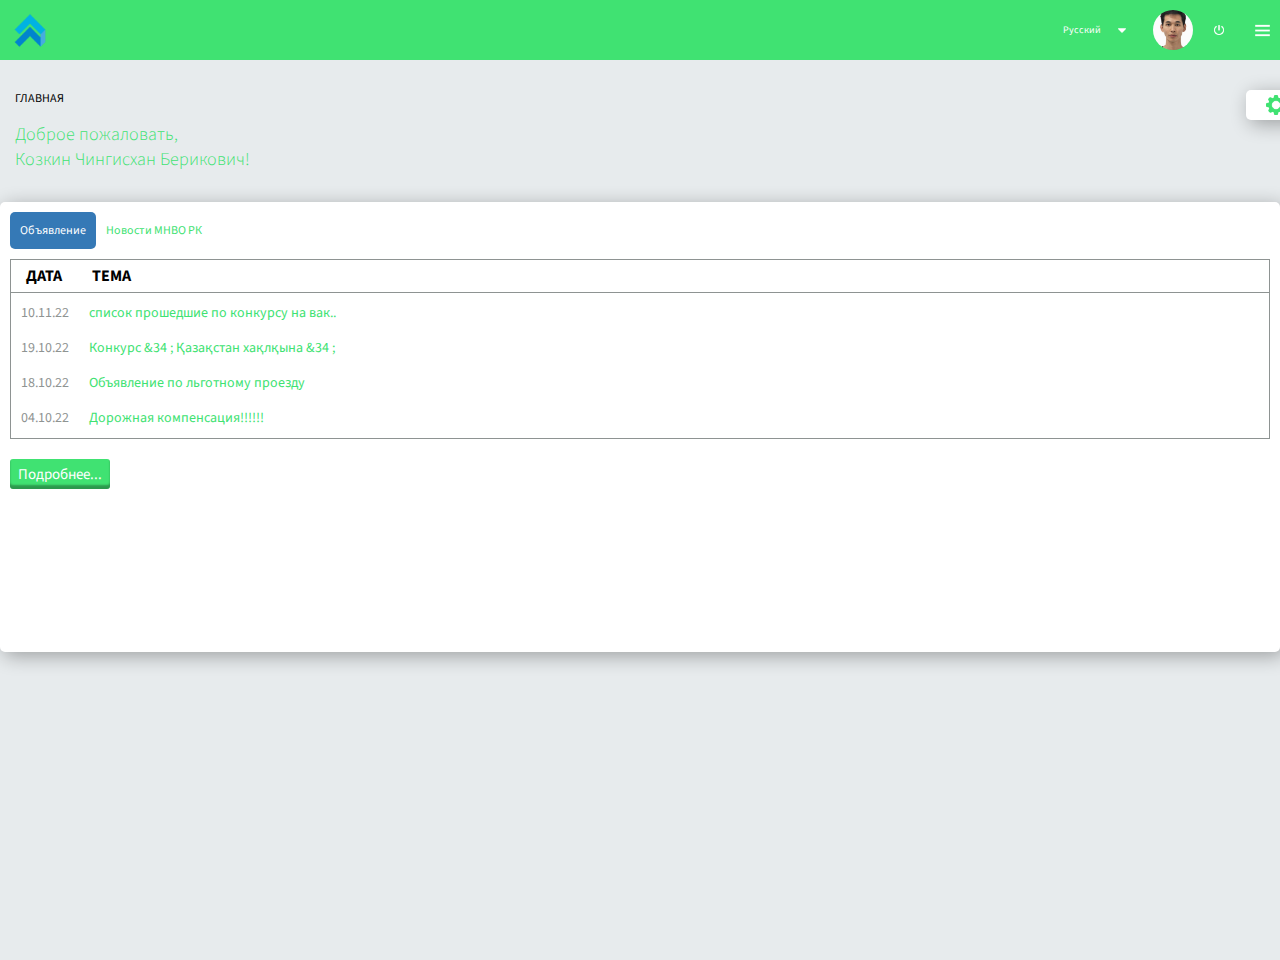
==== index.html @ 89220994 "create platonus fake" ====
<!DOCTYPE html>
<html lang="en">
<head>
    <meta charset="UTF-8">
    <meta http-equiv="X-UA-Compatible" content="IE=edge">
    <meta name="viewport" content="width=device-width, initial-scale=1.0">
    <link rel="stylesheet" href="./css/style.css">
    <link rel="preconnect" href="https://fonts.googleapis.com">
    <link rel="preconnect" href="https://fonts.gstatic.com" crossorigin>
    <link href="https://fonts.googleapis.com/css2?family=Source+Sans+Pro:wght@200;300;400&display=swap" rel="stylesheet">
    <title>Platonus</title>
</head>
<body>
    <header class="header">
        <nav class="nav">
            <img src="./images/platonus_logo.png" alt="" class="logo">
            <div class="nav__section">
                <h1 class="nav__name">Русский</h1>
                <button class="nav__down"></button>
                <div class="nav__ava"></div>
                <button class="nav__off"></button>
                <button class="nav__menu"></button>
            </div>
        </nav>
    </header>
    <main class="main">
        <button class="settings"></button>
        <section class="page">
            <h2 class="page__title">Главная</h2>
            <h1 class="page__text">Доброе пожаловать, <br> Козкин Чингисхан Берикович!</h1>
        </section>
        <section class="content">
            <div class="content__nav">
                <h1 class="content__title">Объявление</h1>
                <h1 class="content__title">Новости МНВО РК</h1>
            </div>
            <div class="content__table">
                <div class="content__header">
                    <h1 class="content__subtitle">Дата</h1>
                    <h1 class="content__subtitle">Тема</h1>
                </div>
                <div class="content__body">
                    <div class="content__inner-date">
                        <h1 class="content__date">10.11.22</h1>
                        <h1 class="content__date">19.10.22</h1>
                        <h1 class="content__date">18.10.22</h1>
                        <h1 class="content__date">04.10.22</h1>
                    </div>
                    <div class="content__inner-text">
                        <p class="content__text">список прошедшие по конкурсу на вак..</p>
                        <p class="content__text">Конкурс &34 ; Қазақстан хақлқына &34 ; </p>
                        <p class="content__text">Объявление по льготному проезду</p>
                        <p class="content__text">Дорожная компенсация!!!!!!</p>
                    </div>
                </div>
            </div>
            <button class="btn__details">Подробнее...</button>
        </section>
    </main>

</body>
</html>
---- css/style.css ----
@import url(header.css);
@import url(main.css);
@import url(content.css);



body{
    margin: 0;
    padding: 0;
    font-family: 'Source Sans Pro', sans-serif;
}

*,
*::after,
*::before{
    box-sizing: border-box;
}

h1, h2, h3, h4, p{
    margin: 0;
    padding: 0;
}
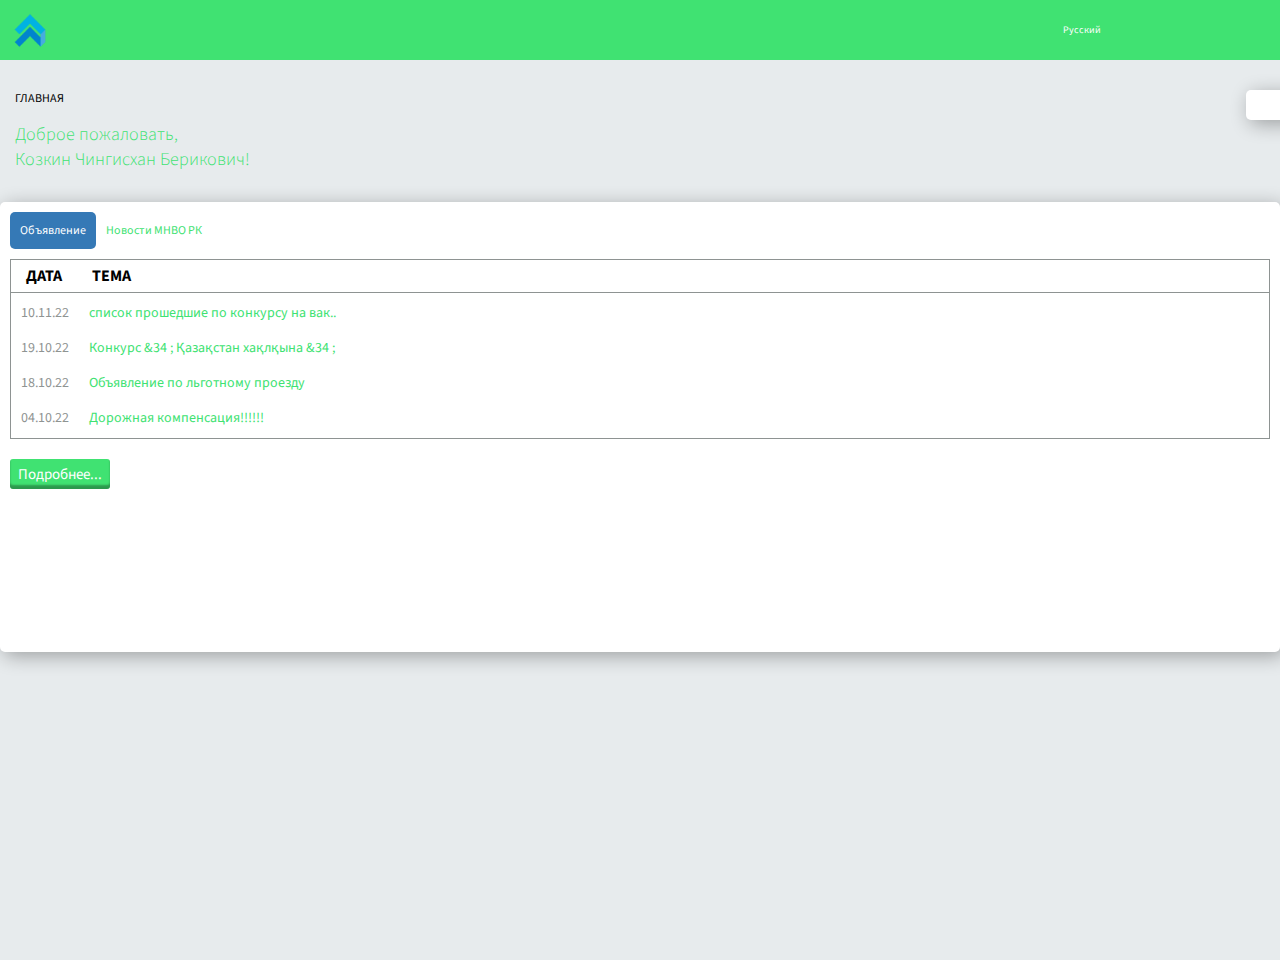
==== commit ac385dda: "fix images path" ====
--- a/index.html
+++ b/index.html
@@ -8,6 +8,7 @@
     <link rel="preconnect" href="https://fonts.googleapis.com">
     <link rel="preconnect" href="https://fonts.gstatic.com" crossorigin>
     <link href="https://fonts.googleapis.com/css2?family=Source+Sans+Pro:wght@200;300;400&display=swap" rel="stylesheet">
+    <link rel="shortcut icon" href="./images/platonus_logo.png" type="image/x-icon">
     <title>Platonus</title>
 </head>
 <body>
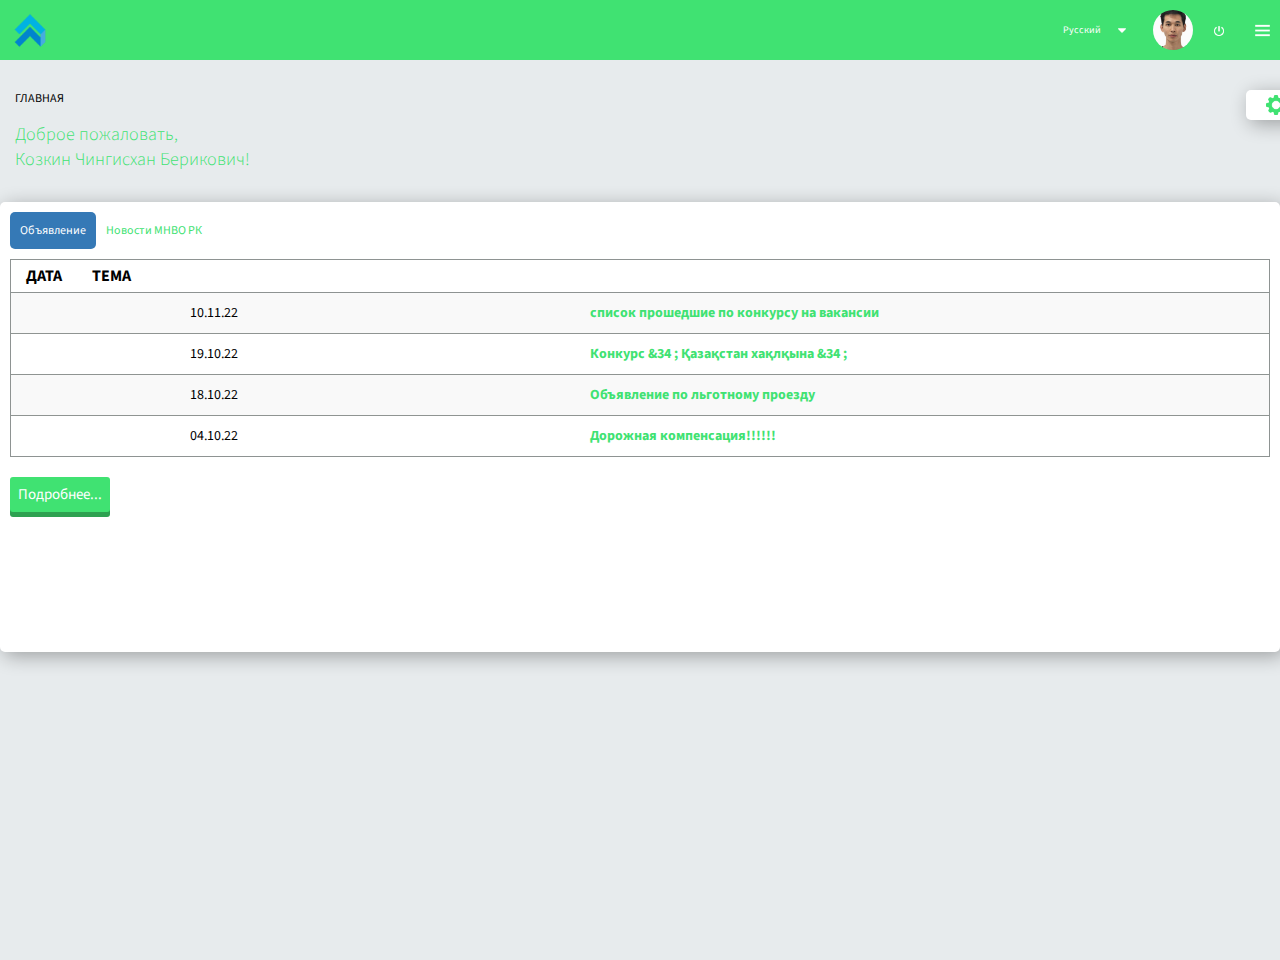
==== commit d8f8da01: "adding main menu and pop up menu to languange switch" ====
--- a/index.html
+++ b/index.html
@@ -17,12 +17,42 @@
             <img src="./images/platonus_logo.png" alt="" class="logo">
             <div class="nav__section">
                 <h1 class="nav__name">Русский</h1>
-                <button class="nav__down"></button>
+                <button data-modal-target="#modal" class="nav__down"></button>
                 <div class="nav__ava"></div>
-                <button class="nav__off"></button>
+                <a href="./main.html" class="nav__link"><button class="nav__off"></button></a>
                 <button class="nav__menu"></button>
             </div>
         </nav>
+        <div class="menu">
+            <div class="menu__section">
+                <img src="./images/blocks.png" alt="" class="menu__logo">
+                <h1 class="menu__title">Учебная лаборатория</h1>
+            </div>
+            <div class="menu__section">
+                <img src="./images/book.png" alt="" class="menu__logo">
+                <h1 class="menu__title">Журнал</h1>
+            </div>
+            <div class="menu__section">
+                <img src="./images/clock.png" alt="" class="menu__logo">
+                <h1 class="menu__title">Расписание</h1>
+            </div>
+            <div class="menu__section">
+                <img src="./images/clock_app.png" alt="" class="menu__logo">
+                <h1 class="menu__title">Генератор расписания</h1>
+            </div>
+            <div class="menu__section">
+                <img src="./images/calendar.png" alt="" class="menu__logo">
+                <h1 class="menu__title">Транскрипт</h1>
+            </div>
+            <div class="menu__section">
+                <img src="./images/calendar.png" alt="" class="menu__logo">
+                <h1 class="menu__title">Календарь</h1>
+            </div>
+            <div class="menu__section">
+                <img src="./images/law.png" alt="" class="menu__logo">
+                <h1 class="menu__title">Аппеляция</h1>
+            </div>
+        </div>
     </header>
     <main class="main">
         <button class="settings"></button>
@@ -41,23 +71,32 @@
                     <h1 class="content__subtitle">Тема</h1>
                 </div>
                 <div class="content__body">
-                    <div class="content__inner-date">
+                    <div class="content__inner">
                         <h1 class="content__date">10.11.22</h1>
+                        <h1 class="content__text">список прошедшие по конкурсу на вакансии</h1>
+                    </div>
+                    <div class="content__inner">
                         <h1 class="content__date">19.10.22</h1>
+                        <h1 class="content__text">Конкурс &34 ; Қазақстан хақлқына &34 ;</h1>
+                    </div>
+                    <div class="content__inner">
                         <h1 class="content__date">18.10.22</h1>
+                        <h1 class="content__text">Объявление по льготному проезду</h1>
+                    </div>
+                    <div class="content__inner">
                         <h1 class="content__date">04.10.22</h1>
-                    </div>
-                    <div class="content__inner-text">
-                        <p class="content__text">список прошедшие по конкурсу на вак..</p>
-                        <p class="content__text">Конкурс &34 ; Қазақстан хақлқына &34 ; </p>
-                        <p class="content__text">Объявление по льготному проезду</p>
-                        <p class="content__text">Дорожная компенсация!!!!!!</p>
+                        <h1 class="content__text">Дорожная компенсация!!!!!!</h1>
                     </div>
                 </div>
             </div>
             <button class="btn__details">Подробнее...</button>
         </section>
     </main>
-
+    <section id = "modal" class = "language__menu" >
+        <h1 class="nav__name">Казакша</h1>
+        <h1 class="nav__name">English</h1>
+    </section>
+    <div id="overlay"></div>   
+    <script src="./js/script.js"></script>
 </body>
 </html>--- a/css/style.css
+++ b/css/style.css
@@ -1,6 +1,8 @@
 @import url(header.css);
 @import url(main.css);
 @import url(content.css);
+@import url(language__menu.css);
+@import url(main_menu.css);
 
 
 
